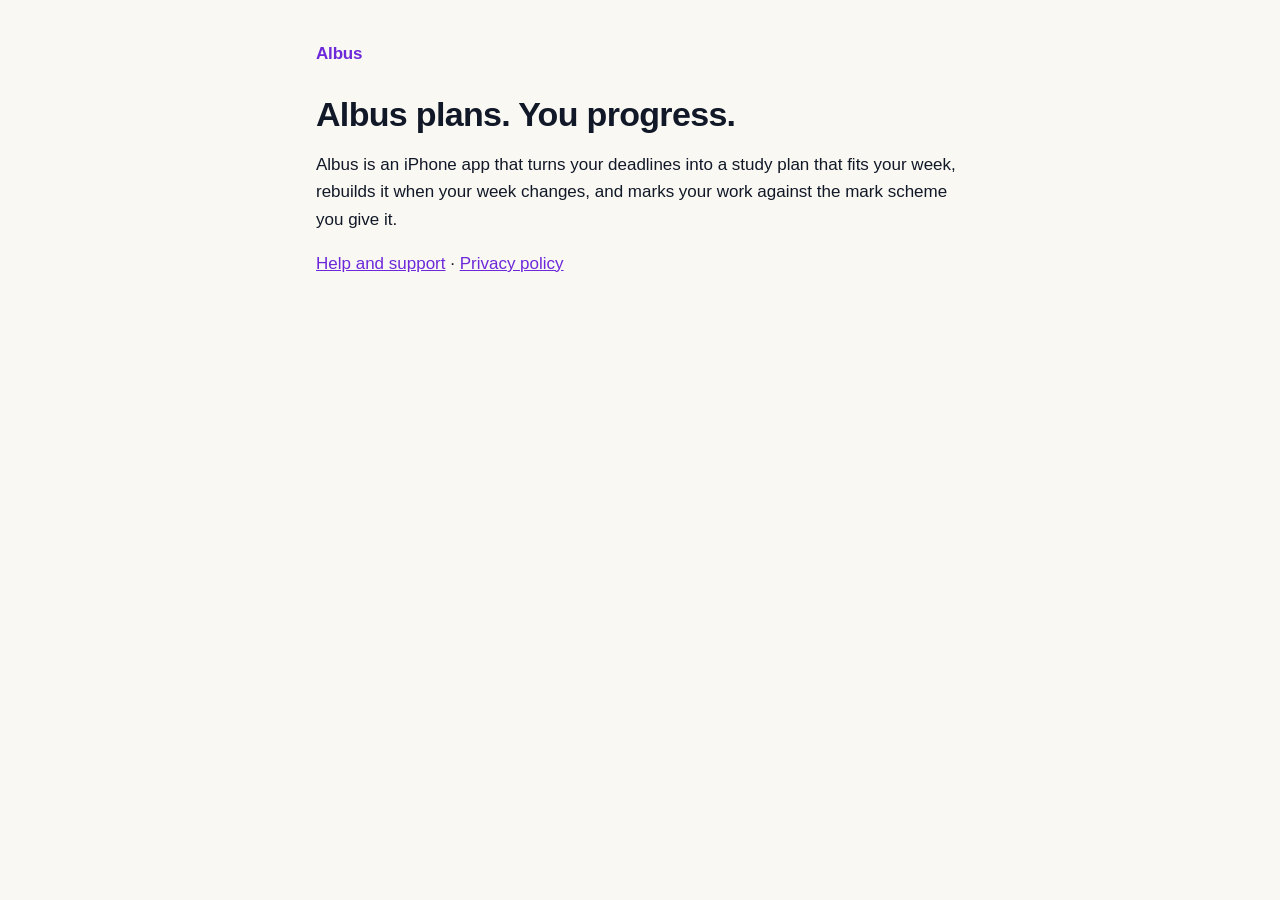
==== website/index.html @ 9d1c270d "Draft the privacy policy and support pages for albus-app.netlify.app The App Store requires both URL" ====
<!doctype html>
<html lang="en">
<head>
  <meta charset="utf-8">
  <meta name="viewport" content="width=device-width, initial-scale=1">
  <title>Albus</title>
  <meta name="description" content="Albus plans your study hours around your deadlines.">
  <link rel="stylesheet" href="style.css">
</head>
<body>
<main>
  <header><a class="brand" href="/">Albus</a></header>
  <h1>Albus plans. You progress.</h1>
  <p>Albus is an iPhone app that turns your deadlines into a study plan that fits your week,
     rebuilds it when your week changes, and marks your work against the mark scheme you give it.</p>
  <p><a href="/support/">Help and support</a> · <a href="/privacy/">Privacy policy</a></p>
</main>
</body>
</html>
---- website/style.css ----
:root {
  --page: #faf8f3;
  --ink: #111827;
  --muted: #6b7280;
  --violet: #6d28d9;
  --card: #ffffff;
  --border: #e5e7eb;
  color-scheme: light dark;
}

@media (prefers-color-scheme: dark) {
  :root {
    --page: #14101f;
    --ink: #f3f4f6;
    --muted: #a1a1aa;
    --violet: #a78bfa;
    --card: #1e1830;
    --border: #2e2645;
  }
}

* { box-sizing: border-box; }

body {
  margin: 0;
  background: var(--page);
  color: var(--ink);
  font: 17px/1.6 -apple-system, BlinkMacSystemFont, "SF Pro Text", "Segoe UI", Roboto, sans-serif;
  -webkit-text-size-adjust: 100%;
}

main {
  max-width: 680px;
  margin: 0 auto;
  padding: 40px 16px 72px;
}

header a.brand {
  color: var(--violet);
  font-weight: 700;
  text-decoration: none;
  letter-spacing: -0.01em;
}

h1 {
  font-size: 34px;
  line-height: 1.15;
  letter-spacing: -0.02em;
  margin: 28px 0 6px;
}

h2 {
  font-size: 21px;
  letter-spacing: -0.01em;
  margin: 40px 0 8px;
}

h3 { font-size: 17px; margin: 24px 0 4px; }

p, li { overflow-wrap: anywhere; }

.updated { color: var(--muted); margin: 0 0 24px; }

.summary {
  background: var(--card);
  border: 1px solid var(--border);
  border-radius: 16px;
  padding: 4px 20px;
}

a { color: var(--violet); }

table {
  width: 100%;
  border-collapse: collapse;
  font-size: 15px;
  margin: 12px 0;
}

th, td {
  text-align: left;
  vertical-align: top;
  padding: 8px 10px 8px 0;
  border-bottom: 1px solid var(--border);
}

footer {
  margin-top: 56px;
  color: var(--muted);
  font-size: 14px;
}
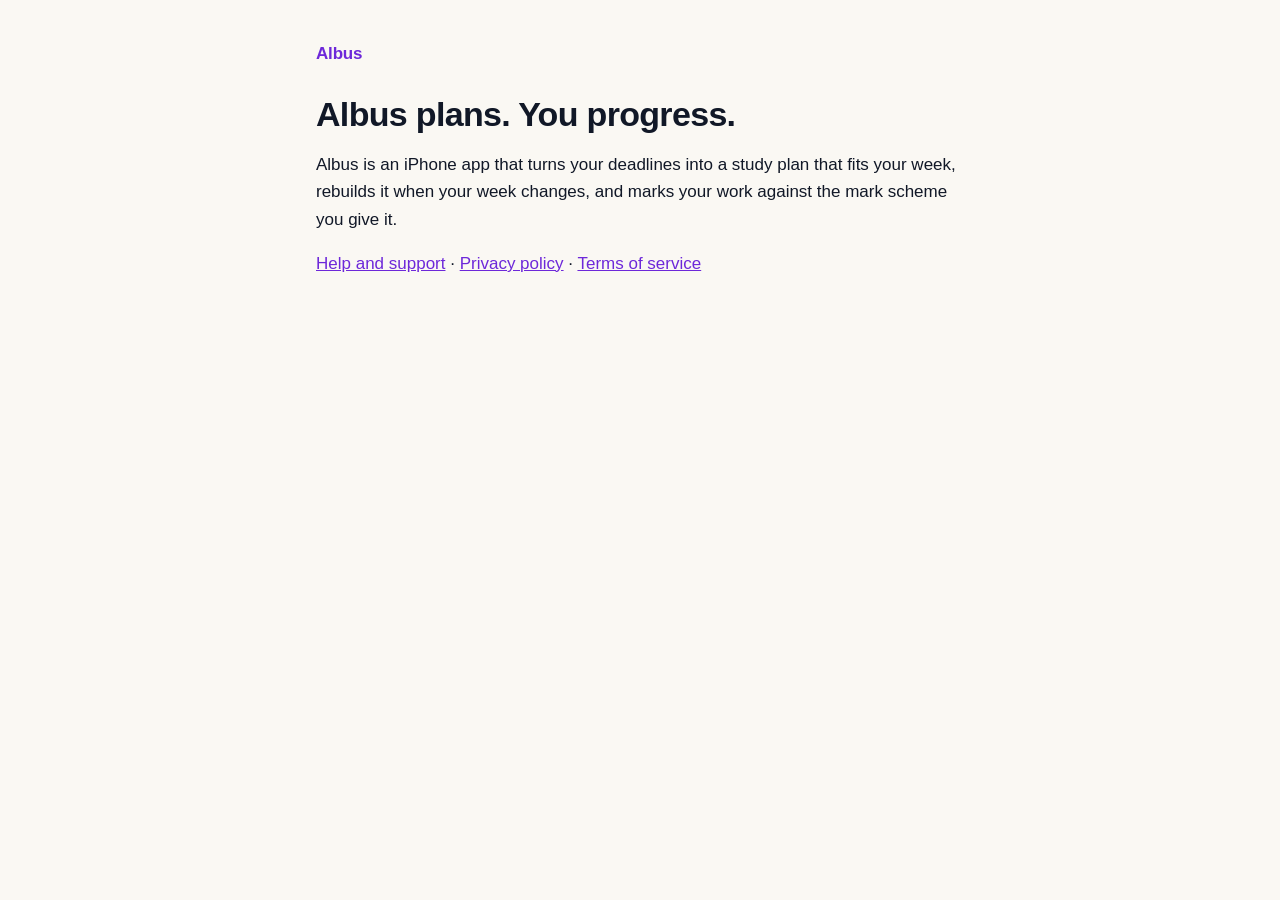
==== commit 5f9836ea: "Add terms of service, and bring the privacy policy up to date - website/terms/: Albus's own terms on" ====
--- a/website/index.html
+++ b/website/index.html
@@ -13,7 +13,7 @@
   <h1>Albus plans. You progress.</h1>
   <p>Albus is an iPhone app that turns your deadlines into a study plan that fits your week,
      rebuilds it when your week changes, and marks your work against the mark scheme you give it.</p>
-  <p><a href="/support/">Help and support</a> · <a href="/privacy/">Privacy policy</a></p>
+  <p><a href="/support/">Help and support</a> · <a href="/privacy/">Privacy policy</a> · <a href="/terms/">Terms of service</a></p>
 </main>
 </body>
 </html>
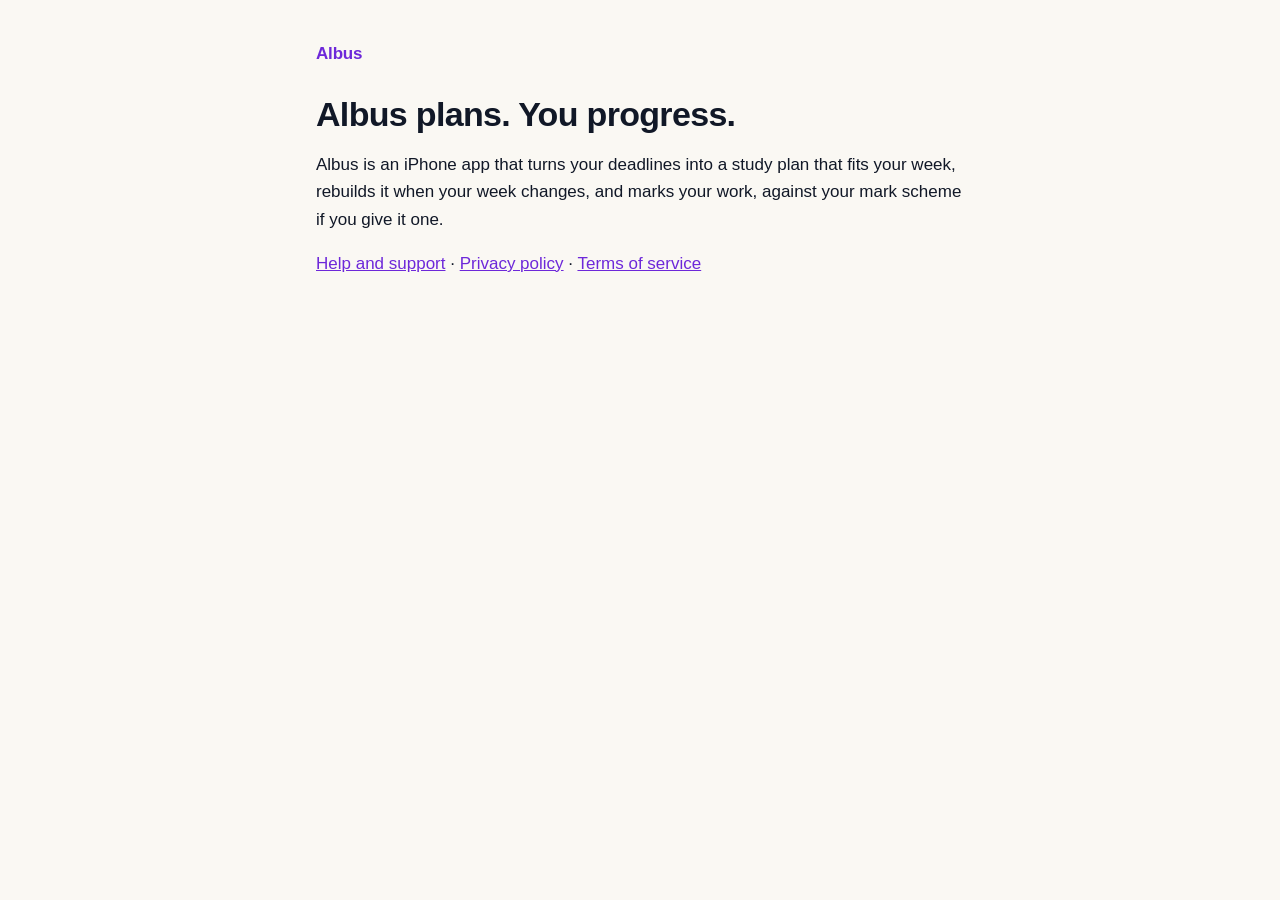
==== commit 9eb04f08: "Make the website say exactly what the app does and charges Checked every claim on the home, privacy," ====
--- a/website/index.html
+++ b/website/index.html
@@ -12,7 +12,7 @@
   <header><a class="brand" href="/">Albus</a></header>
   <h1>Albus plans. You progress.</h1>
   <p>Albus is an iPhone app that turns your deadlines into a study plan that fits your week,
-     rebuilds it when your week changes, and marks your work against the mark scheme you give it.</p>
+     rebuilds it when your week changes, and marks your work, against your mark scheme if you give it one.</p>
   <p><a href="/support/">Help and support</a> · <a href="/privacy/">Privacy policy</a> · <a href="/terms/">Terms of service</a></p>
 </main>
 </body>
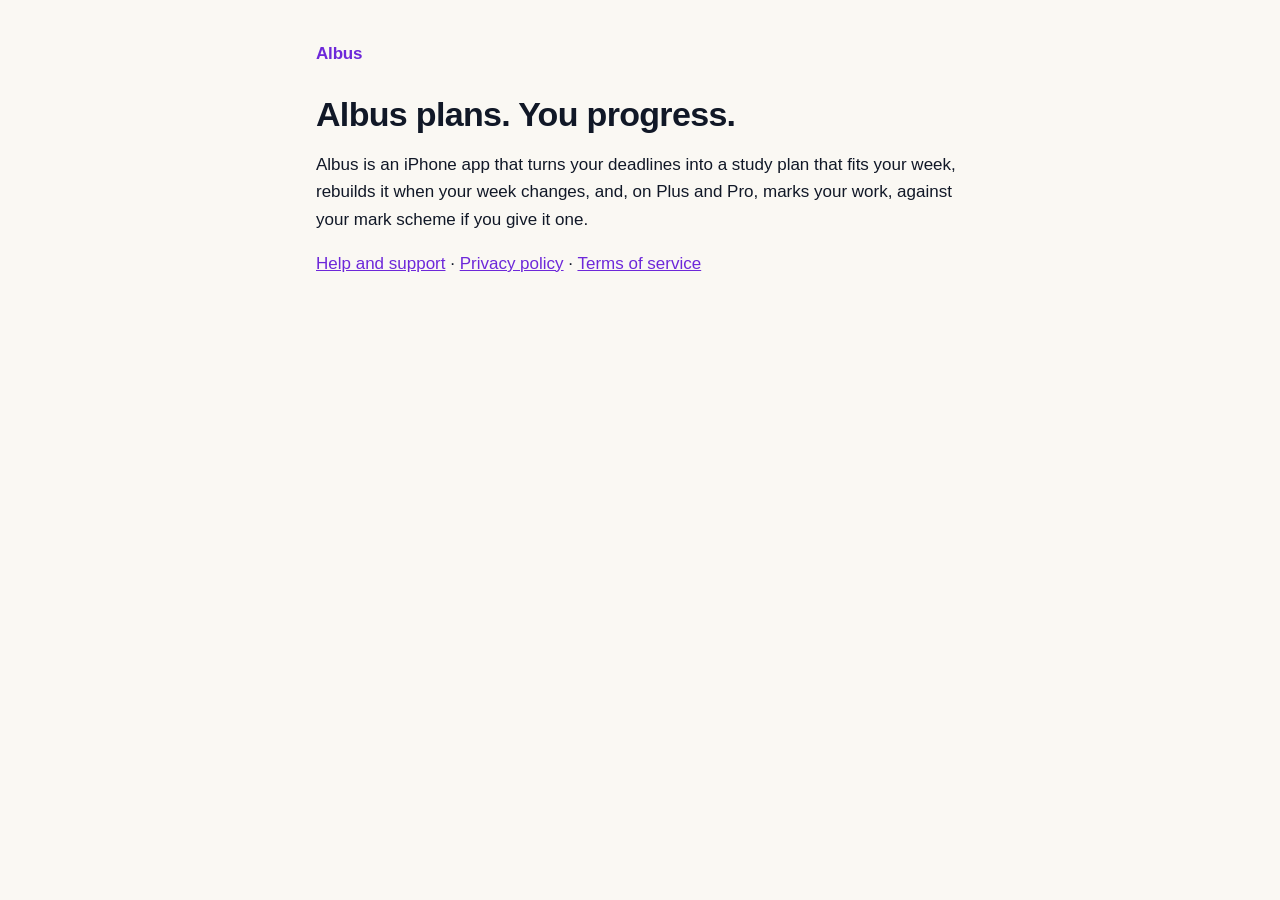
==== commit aed14987: "Make three website sentences say exactly what the app does Privacy policy, deleting an account: the " ====
--- a/website/index.html
+++ b/website/index.html
@@ -12,7 +12,8 @@
   <header><a class="brand" href="/">Albus</a></header>
   <h1>Albus plans. You progress.</h1>
   <p>Albus is an iPhone app that turns your deadlines into a study plan that fits your week,
-     rebuilds it when your week changes, and marks your work, against your mark scheme if you give it one.</p>
+     rebuilds it when your week changes, and, on Plus and Pro, marks your work, against your mark scheme if
+     you give it one.</p>
   <p><a href="/support/">Help and support</a> · <a href="/privacy/">Privacy policy</a> · <a href="/terms/">Terms of service</a></p>
 </main>
 </body>
